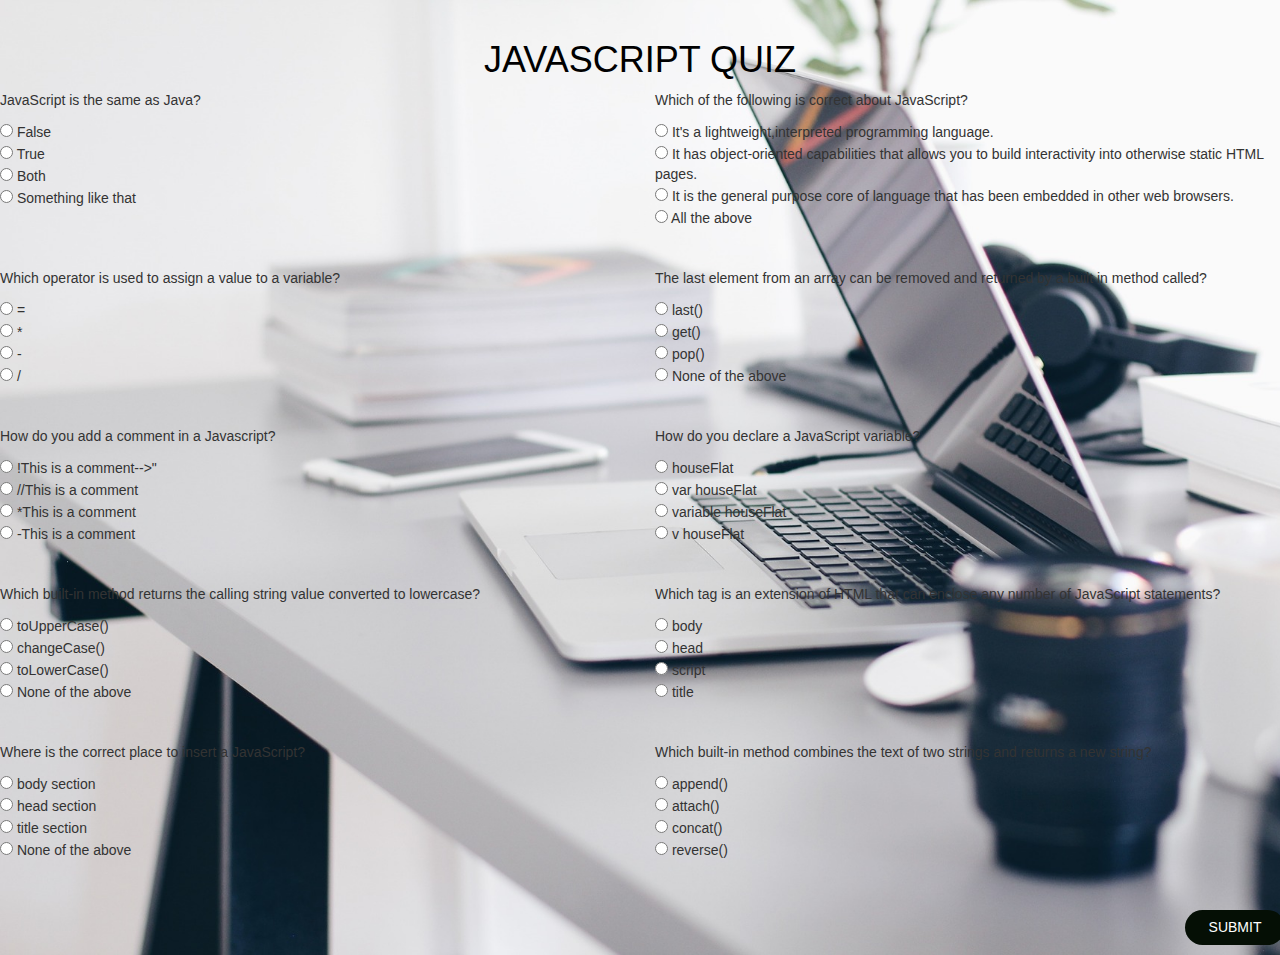
==== javascript.html @ 406b36cc "Add h,p and submit button" ====
<!DOCTYPE html>
<html lang="en" dir="ltr">

<head>
  <meta charset="utf-8">
  <title>JavaScript-Quiz</title>
  <link href="css/bootstrap.css" rel="stylesheet" type="text/css">
  <link href="css/styles.css" rel="stylesheet" type="text/css">
  <script src="https://code.jquery.com/jquery-3.3.1.min.js" integrity="sha256-FgpCb/KJQlLNfOu91ta32o/NMZxltwRo8QtmkMRdAu8=" crossorigin="anonymous"></script>
  <script src="js/scripts.js"></script>
</head>


<body>
  <form id="test" name="test"
  <div="container">
<h1>JAVASCRIPT QUIZ</h1>
    <div class="row">

      <div class="col-md-6">
        <p> JavaScript is the same as Java? </p>
        <input type="radio" id="multiplechoice" name="question1" value="A"> False <br>
        <input type="radio" id="multiplechoice" name="question1" value="B"> True <br>
        <input type="radio" id="multiplechoice" name="question1" value="C"> Both <br>
        <input type="radio" id="multiplechoice" name="question1" value="D"> Something like that <br>
        <br>
        <br>
      </div>

      <div class="col-md-6">
        <p> Which of the following is correct about JavaScript? </p>
        <input type="radio" id="multiplechoice" name="question2" value="A"> It's a lightweight,interpreted programming language. <br>
        <input type="radio" id="multiplechoice" name="question2" value="B"> It has object-oriented capabilities that allows you to build interactivity into otherwise static HTML pages. <br>
        <input type="radio" id="multiplechoice" name="question2" value="C"> It is the general purpose core of language that has been embedded in other web browsers. <br>
        <input type="radio" id="multiplechoice" name="question2" value="D"> All the above <br>
        <br>
        <br>
      </div>

      <div class="col-md-6">
        <p> Which operator is used to assign a value to a variable? </p>
        <input type="radio" id="multiplechoice" name="question3" value="A"> = <br>
        <input type="radio" id="multiplechoice" name="question3" value="B"> * <br>
        <input type="radio" id="multiplechoice" name="question3" value="C"> - <br>
        <input type="radio" id="multiplechoice" name="question3" value="D"> / <br>
        <br>
        <br>
      </div>


      <div class="col-md-6">
        <p> The last element from an array can be removed and returned by a built in method called? </p>
        <input type="radio" id="multiplechoice" name="question4" value="A"> last() <br>
        <input type="radio" id="multiplechoice" name="question4" value="B"> get() <br>
        <input type="radio" id="multiplechoice" name="question4" value="C"> pop() <br>
        <input type="radio" id="multiplechoice" name="question4" value="D"> None of the above <br>
        <br>
        <br>
      </div>

      <div class="col-md-6">
        <p> How do you add a comment in a Javascript? </p>
        <input type="radio" id="multiplechoice" name="question5" value="A"> !This is a comment-->" <br>
        <input type="radio" id="multiplechoice" name="question5" value="B"> //This is a comment <br>
        <input type="radio" id="multiplechoice" name="question5" value="C"> *This is a comment <br>
        <input type="radio" id="multiplechoice" name="question5" value="D"> -This is a comment <br>
        <br>
        <br>
      </div>

      <div class="col-md-6">
        <p> How do you declare a JavaScript variable? </p>
        <input type="radio" id="multiplechoice" name="question6" value="A"> houseFlat <br>
        <input type="radio" id="multiplechoice" name="question6" value="B"> var houseFlat <br>
        <input type="radio" id="multiplechoice" name="question6" value="C"> variable houseFlat <br>
        <input type="radio" id="multiplechoice" name="question6" value="D"> v houseFlat <br>
        <br>
        <br>
      </div>

      <div class="col-md-6">
        <p> Which built-in method returns the calling string value converted to lowercase? </p>
        <input type="radio" id="multiplechoice" name="question7" value="A"> toUpperCase() <br>
        <input type="radio" id="multiplechoice" name="question7" value="B"> changeCase() <br>
        <input type="radio" id="multiplechoice" name="question7" value="C"> toLowerCase() <br>
        <input type="radio" id="multiplechoice" name="question7" value="D"> None of the above <br>
        <br>
        <br>
      </div>

      <div class="col-md-6">
        <p> Which tag is an extension of HTML that can enclose any number of JavaScript statements? </p>
        <input type="radio" id="multiplechoice" name="question8" value="A"> body <br>
        <input type="radio" id="multiplechoice" name="question8" value="B"> head <br>
        <input type="radio" id="multiplechoice" name="question8" value="C"> script <br>
        <input type="radio" id="multiplechoice" name="question8" value="D"> title <br>
        <br>
        <br>
      </div>

      <div class="col-md-6">
        <p> Where is the correct place to insert a JavaScript? </p>
        <input type="radio" id="multiplechoice" name="question9" value="A"> body section <br>
        <input type="radio" id="multiplechoice" name="question9" value="B"> head section <br>
        <input type="radio" id="multiplechoice" name="question9" value="C"> title section <br>
        <input type="radio" id="multiplechoice" name="question9" value="D"> None of the above <br>
        <br>
        <br>
      </div>

      <div class="col-md-6">
        <p> Which built-in method combines the text of two strings and returns a new string? </p>
        <input type="radio" id="multiplechoice" name="question10" value="A"> append() <br>
        <input type="radio" id="multiplechoice" name="question10" value="B"> attach() <br>
        <input type="radio" id="multiplechoice" name="question10" value="C"> concat() <br>
        <input type="radio" id="multiplechoice" name="question10" value="D"> reverse() <br>
        <br>
        <br>
      </div>


      <input id="button" type="button" value="SUBMIT" onclick="check();">



      <div id="after_submit">

        <p id="message"></p>
        <p id="number_correct"></p>
      </div>
      </div>

    </form>
</body>

</html>
---- css/styles.css ----
body {
  font-family: sans-serif;
  background-image: url("../images/laptop.jpg");
 background-repeat: no-repeat;
 background-size: cover;


}

.quizContainer {

  height: 300px;
  width: 600px;
  position: absolute;
  top: 25%;
  bottom: 50%;
  right: 30%;
  left: 30%;
  transform:rotateX(-50%) rotateY(-50%);
  background: rgba(255, 255, 255, 0.5);
  padding: 20px;
  border: 1px solid #000000;
  border-radius: 20px;
  box shadow: 0 0 8px 3px #fff;

}

h1 {
  padding-top: 20px;
  text-align: center;
  font-size: 36px;
  text-transform: uppercase;
  color: #000000;
}

.paragraph {
  font-size: 20px;
  text-align: center;
  color: #000000;

}

#button {
  border: none;
  outline: none;
  background: rgba(5, 15, 5, 15);
  width: 100px;
  height: 35px;
  border-radius: 20px;
  cursor: pointer;
  float: right;
  margin: 10px;
  text-align: center;
  color: #fff;
}

#button:hover {
  background: #000000;
  color:#fff;
}


#after_submit {
  visibility: hidden;
}
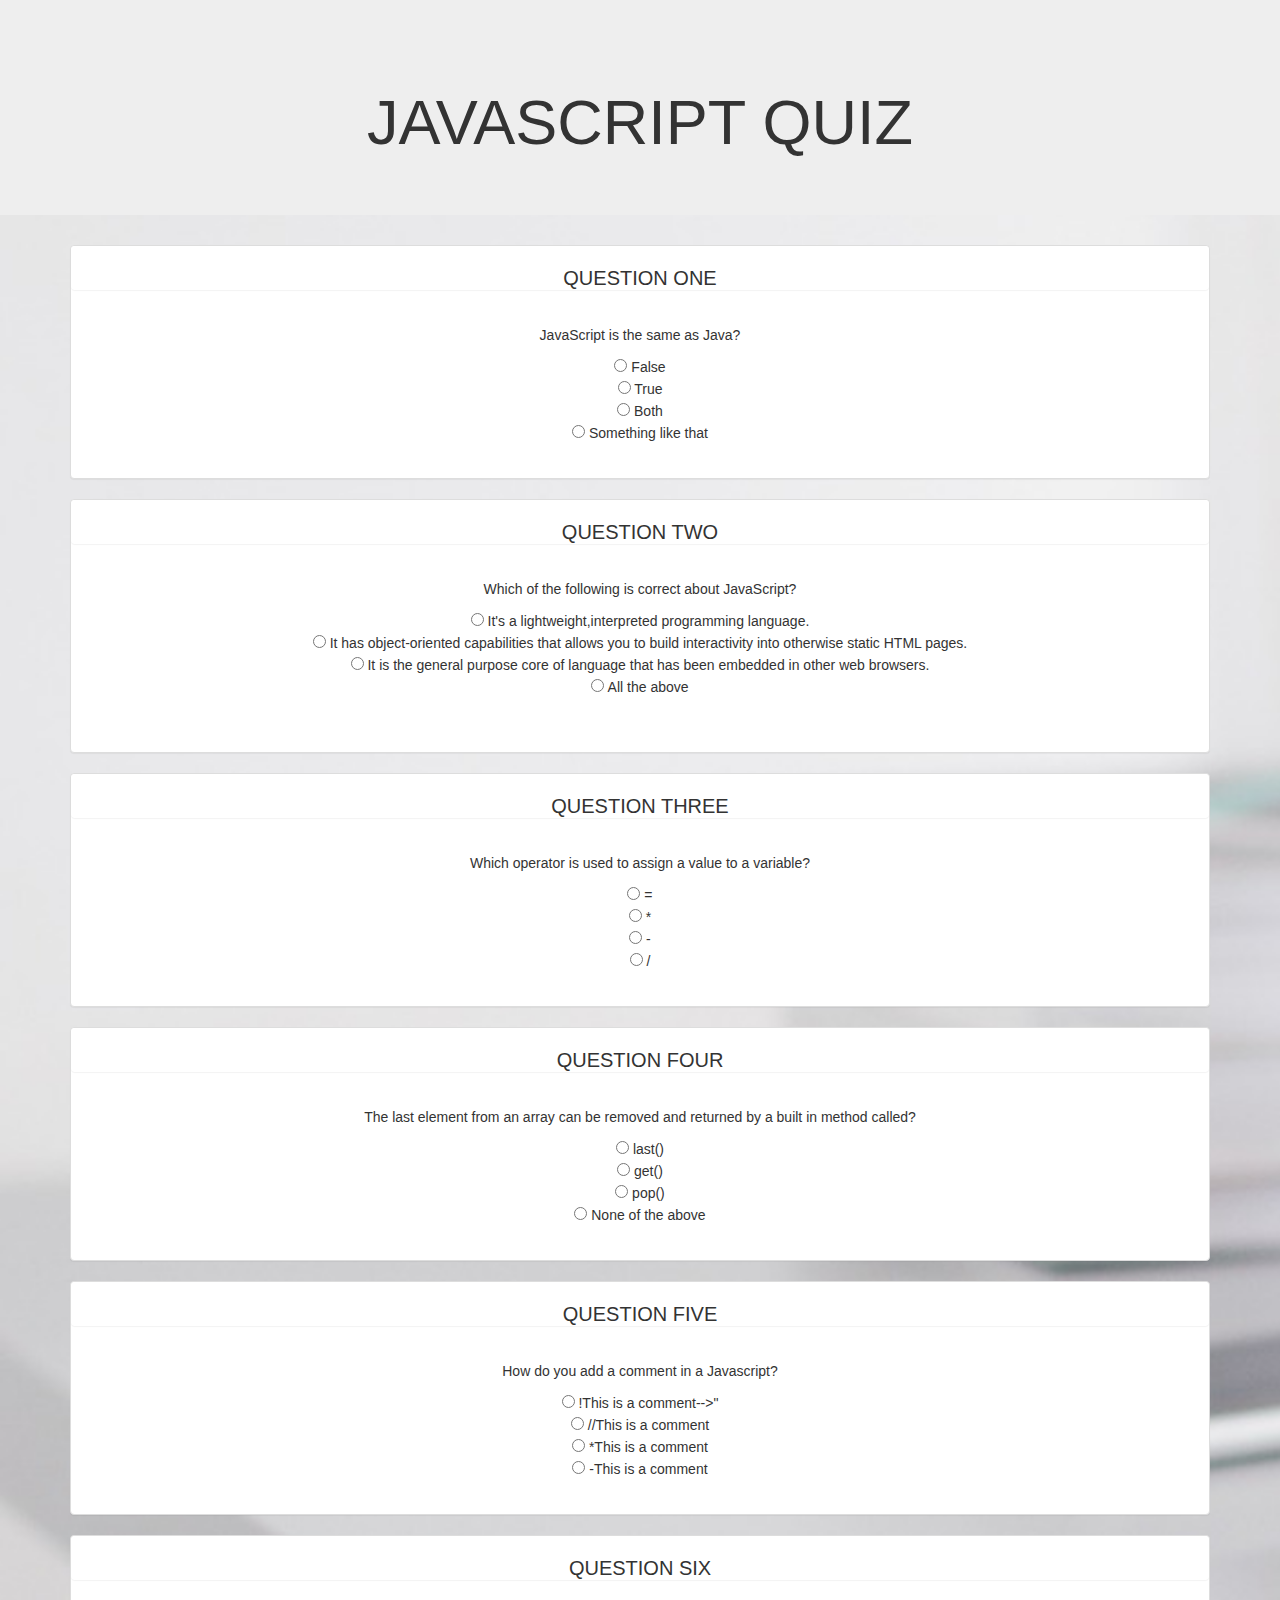
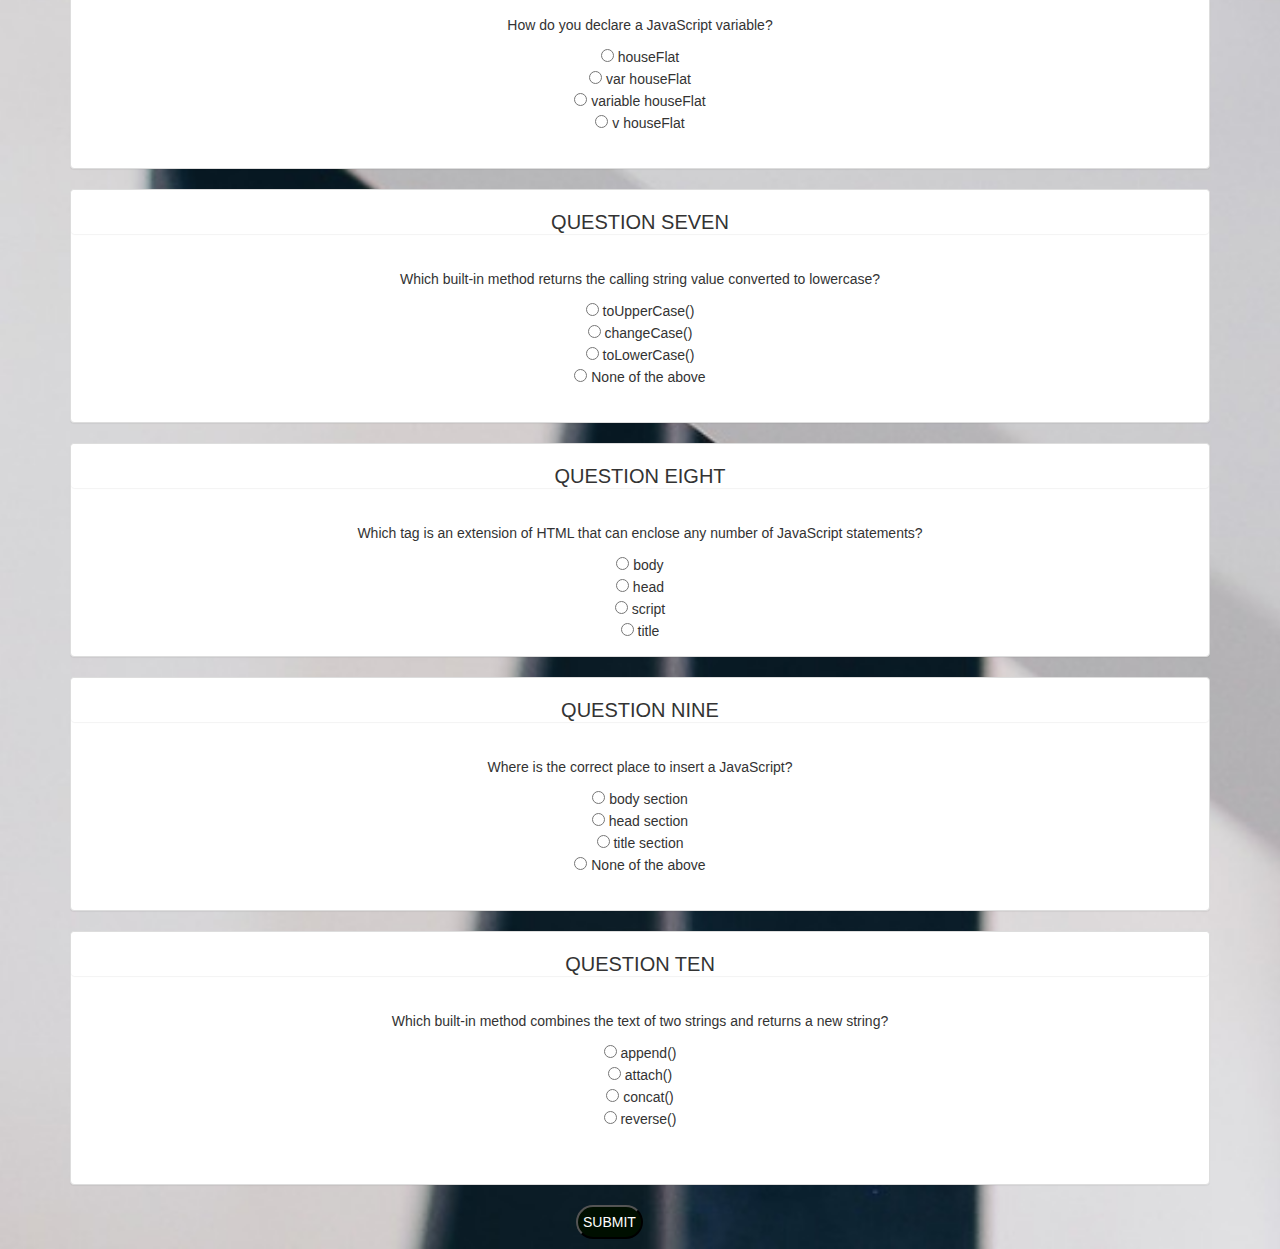
==== commit d5835def: "Add panels and remove columns" ====
--- a/javascript.html
+++ b/javascript.html
@@ -12,125 +12,177 @@
 
 
 <body>
-  <form id="test" name="test"
-  <div="container">
-<h1>JAVASCRIPT QUIZ</h1>
-    <div class="row">
+  <form id="test" name="test">
+    <div class="jumbotron">
+      <h1>JAVASCRIPT QUIZ</h1>
+    </div>
 
-      <div class="col-md-6">
-        <p> JavaScript is the same as Java? </p>
-        <input type="radio" id="multiplechoice" name="question1" value="A"> False <br>
-        <input type="radio" id="multiplechoice" name="question1" value="B"> True <br>
-        <input type="radio" id="multiplechoice" name="question1" value="C"> Both <br>
-        <input type="radio" id="multiplechoice" name="question1" value="D"> Something like that <br>
-        <br>
-        <br>
+    <div class="container">
+      <div class="panel panel-default">
+        <div class="panel heading">
+          <h1 class="panel-title"> QUESTION ONE</h1>
+        </div>
+        <div class="panel-body">
+          <p> JavaScript is the same as Java? </p>
+          <input type="radio" id="multiplechoice" name="question1" value="A"> False <br>
+          <input type="radio" id="multiplechoice" name="question1" value="B"> True <br>
+          <input type="radio" id="multiplechoice" name="question1" value="C"> Both <br>
+          <input type="radio" id="multiplechoice" name="question1" value="D"> Something like that <br>
+          <br>
+        </div>
       </div>
 
-      <div class="col-md-6">
-        <p> Which of the following is correct about JavaScript? </p>
-        <input type="radio" id="multiplechoice" name="question2" value="A"> It's a lightweight,interpreted programming language. <br>
-        <input type="radio" id="multiplechoice" name="question2" value="B"> It has object-oriented capabilities that allows you to build interactivity into otherwise static HTML pages. <br>
-        <input type="radio" id="multiplechoice" name="question2" value="C"> It is the general purpose core of language that has been embedded in other web browsers. <br>
-        <input type="radio" id="multiplechoice" name="question2" value="D"> All the above <br>
-        <br>
-        <br>
+      <div class="panel panel-default">
+        <div class="panel heading">
+          <h1 class="panel-title"> QUESTION TWO</h1>
+        </div>
+        <div class="panel-body">
+          <p> Which of the following is correct about JavaScript? </p>
+          <input type="radio" id="multiplechoice" name="question2" value="A"> It's a lightweight,interpreted programming language. <br>
+          <input type="radio" id="multiplechoice" name="question2" value="B"> It has object-oriented capabilities that allows you to build interactivity into otherwise static HTML pages. <br>
+          <input type="radio" id="multiplechoice" name="question2" value="C"> It is the general purpose core of language that has been embedded in other web browsers. <br>
+          <input type="radio" id="multiplechoice" name="question2" value="D"> All the above <br>
+          <br>
+          <br>
+        </div>
       </div>
 
-      <div class="col-md-6">
-        <p> Which operator is used to assign a value to a variable? </p>
-        <input type="radio" id="multiplechoice" name="question3" value="A"> = <br>
-        <input type="radio" id="multiplechoice" name="question3" value="B"> * <br>
-        <input type="radio" id="multiplechoice" name="question3" value="C"> - <br>
-        <input type="radio" id="multiplechoice" name="question3" value="D"> / <br>
-        <br>
-        <br>
+      <div class="panel panel-default">
+        <div class="panel heading">
+          <h1 class="panel-title"> QUESTION THREE</h1>
+        </div>
+        <div class="panel-body">
+          <p> Which operator is used to assign a value to a variable? </p>
+          <input type="radio" id="multiplechoice" name="question3" value="A"> = <br>
+          <input type="radio" id="multiplechoice" name="question3" value="B"> * <br>
+          <input type="radio" id="multiplechoice" name="question3" value="C"> - <br>
+          <input type="radio" id="multiplechoice" name="question3" value="D"> / <br>
+          <br>
+        </div>
       </div>
 
 
-      <div class="col-md-6">
-        <p> The last element from an array can be removed and returned by a built in method called? </p>
-        <input type="radio" id="multiplechoice" name="question4" value="A"> last() <br>
-        <input type="radio" id="multiplechoice" name="question4" value="B"> get() <br>
-        <input type="radio" id="multiplechoice" name="question4" value="C"> pop() <br>
-        <input type="radio" id="multiplechoice" name="question4" value="D"> None of the above <br>
-        <br>
-        <br>
-      </div>
-
-      <div class="col-md-6">
-        <p> How do you add a comment in a Javascript? </p>
-        <input type="radio" id="multiplechoice" name="question5" value="A"> !This is a comment-->" <br>
-        <input type="radio" id="multiplechoice" name="question5" value="B"> //This is a comment <br>
-        <input type="radio" id="multiplechoice" name="question5" value="C"> *This is a comment <br>
-        <input type="radio" id="multiplechoice" name="question5" value="D"> -This is a comment <br>
-        <br>
-        <br>
-      </div>
-
-      <div class="col-md-6">
-        <p> How do you declare a JavaScript variable? </p>
-        <input type="radio" id="multiplechoice" name="question6" value="A"> houseFlat <br>
-        <input type="radio" id="multiplechoice" name="question6" value="B"> var houseFlat <br>
-        <input type="radio" id="multiplechoice" name="question6" value="C"> variable houseFlat <br>
-        <input type="radio" id="multiplechoice" name="question6" value="D"> v houseFlat <br>
-        <br>
-        <br>
-      </div>
-
-      <div class="col-md-6">
-        <p> Which built-in method returns the calling string value converted to lowercase? </p>
-        <input type="radio" id="multiplechoice" name="question7" value="A"> toUpperCase() <br>
-        <input type="radio" id="multiplechoice" name="question7" value="B"> changeCase() <br>
-        <input type="radio" id="multiplechoice" name="question7" value="C"> toLowerCase() <br>
-        <input type="radio" id="multiplechoice" name="question7" value="D"> None of the above <br>
-        <br>
-        <br>
-      </div>
-
-      <div class="col-md-6">
-        <p> Which tag is an extension of HTML that can enclose any number of JavaScript statements? </p>
-        <input type="radio" id="multiplechoice" name="question8" value="A"> body <br>
-        <input type="radio" id="multiplechoice" name="question8" value="B"> head <br>
-        <input type="radio" id="multiplechoice" name="question8" value="C"> script <br>
-        <input type="radio" id="multiplechoice" name="question8" value="D"> title <br>
-        <br>
-        <br>
-      </div>
-
-      <div class="col-md-6">
-        <p> Where is the correct place to insert a JavaScript? </p>
-        <input type="radio" id="multiplechoice" name="question9" value="A"> body section <br>
-        <input type="radio" id="multiplechoice" name="question9" value="B"> head section <br>
-        <input type="radio" id="multiplechoice" name="question9" value="C"> title section <br>
-        <input type="radio" id="multiplechoice" name="question9" value="D"> None of the above <br>
-        <br>
-        <br>
-      </div>
-
-      <div class="col-md-6">
-        <p> Which built-in method combines the text of two strings and returns a new string? </p>
-        <input type="radio" id="multiplechoice" name="question10" value="A"> append() <br>
-        <input type="radio" id="multiplechoice" name="question10" value="B"> attach() <br>
-        <input type="radio" id="multiplechoice" name="question10" value="C"> concat() <br>
-        <input type="radio" id="multiplechoice" name="question10" value="D"> reverse() <br>
-        <br>
-        <br>
+      <div class="panel panel-default">
+        <div class="panel heading">
+          <h1 class="panel-title"> QUESTION FOUR </h1>
+        </div>
+        <div class="panel-body">
+          <p> The last element from an array can be removed and returned by a built in method called? </p>
+          <input type="radio" id="multiplechoice" name="question4" value="A"> last() <br>
+          <input type="radio" id="multiplechoice" name="question4" value="B"> get() <br>
+          <input type="radio" id="multiplechoice" name="question4" value="C"> pop() <br>
+          <input type="radio" id="multiplechoice" name="question4" value="D"> None of the above <br>
+          <br>
+        </div>
       </div>
 
 
-      <input id="button" type="button" value="SUBMIT" onclick="check();">
+      <div class="panel panel-default">
+        <div class="panel heading">
+          <h1 class="panel-title"> QUESTION FIVE </h1>
+        </div>
+        <div class="panel-body">
+          <p> How do you add a comment in a Javascript? </p>
+          <input type="radio" id="multiplechoice" name="question5" value="A"> !This is a comment-->" <br>
+          <input type="radio" id="multiplechoice" name="question5" value="B"> //This is a comment <br>
+          <input type="radio" id="multiplechoice" name="question5" value="C"> *This is a comment <br>
+          <input type="radio" id="multiplechoice" name="question5" value="D"> -This is a comment <br>
+
+          <br>
+        </div>
+      </div>
+
+      <div class="panel panel-default">
+        <div class="panel heading">
+          <h1 class="panel-title"> QUESTION SIX </h1>
+        </div>
+        <div class="panel-body">
+          <p> How do you declare a JavaScript variable? </p>
+          <input type="radio" id="multiplechoice" name="question6" value="A"> houseFlat <br>
+          <input type="radio" id="multiplechoice" name="question6" value="B"> var houseFlat <br>
+          <input type="radio" id="multiplechoice" name="question6" value="C"> variable houseFlat <br>
+          <input type="radio" id="multiplechoice" name="question6" value="D"> v houseFlat <br>
+
+          <br>
+        </div>
+      </div>
+
+
+      <div class="panel panel-default">
+        <div class="panel heading">
+          <h1 class="panel-title"> QUESTION SEVEN </h1>
+        </div>
+        <div class="panel-body">
+          <p> Which built-in method returns the calling string value converted to lowercase? </p>
+          <input type="radio" id="multiplechoice" name="question7" value="A"> toUpperCase() <br>
+          <input type="radio" id="multiplechoice" name="question7" value="B"> changeCase() <br>
+          <input type="radio" id="multiplechoice" name="question7" value="C"> toLowerCase() <br>
+          <input type="radio" id="multiplechoice" name="question7" value="D"> None of the above <br>
+
+          <br>
+        </div>
+      </div>
+
+      <div class="panel panel-default">
+        <div class="panel heading">
+          <h1 class="panel-title"> QUESTION EIGHT </h1>
+        </div>
+        <div class="panel-body">
+          <p> Which tag is an extension of HTML that can enclose any number of JavaScript statements? </p>
+          <input type="radio" id="multiplechoice" name="question8" value="A"> body <br>
+          <input type="radio" id="multiplechoice" name="question8" value="B"> head <br>
+          <input type="radio" id="multiplechoice" name="question8" value="C"> script <br>
+          <input type="radio" id="multiplechoice" name="question8" value="D"> title <br>
+
+        </div>
+      </div>
+
+
+      <div class="panel panel-default">
+        <div class="panel heading">
+          <h1 class="panel-title"> QUESTION NINE </h1>
+        </div>
+        <div class="panel-body">
+
+          <p> Where is the correct place to insert a JavaScript? </p>
+          <input type="radio" id="multiplechoice" name="question9" value="A"> body section <br>
+          <input type="radio" id="multiplechoice" name="question9" value="B"> head section <br>
+          <input type="radio" id="multiplechoice" name="question9" value="C"> title section <br>
+          <input type="radio" id="multiplechoice" name="question9" value="D"> None of the above <br>
+
+          <br>
+        </div>
+      </div>
+
+      <div class="panel panel-default">
+        <div class="panel heading">
+          <h1 class="panel-title"> QUESTION TEN </h1>
+        </div>
+        <div class="panel-body">
+          <p> Which built-in method combines the text of two strings and returns a new string? </p>
+          <input type="radio" id="multiplechoice" name="question10" value="A"> append() <br>
+          <input type="radio" id="multiplechoice" name="question10" value="B"> attach() <br>
+          <input type="radio" id="multiplechoice" name="question10" value="C"> concat() <br>
+          <input type="radio" id="multiplechoice" name="question10" value="D"> reverse() <br>
+          <br>
+          <br>
+        </div>
+      </div>
+    </div>
+
+
+    <input id="wrapper" type="button" value="SUBMIT" onclick="check();">
 
 
 
-      <div id="after_submit">
+    <div id="after_submit">
 
-        <p id="message"></p>
-        <p id="number_correct"></p>
-      </div>
-      </div>
+      <p id="message"></p>
+      <p id="number_correct"></p>
+    </div>
+    </div>
 
-    </form>
+  </form>
 </body>
 
 </html>
--- a/css/styles.css
+++ b/css/styles.css
@@ -1,14 +1,11 @@
 body {
   font-family: sans-serif;
   background-image: url("../images/laptop.jpg");
- background-repeat: no-repeat;
- background-size: cover;
-
-
+  background-repeat: no-repeat;
+  background-size: cover;
 }
 
 .quizContainer {
-
   height: 300px;
   width: 600px;
   position: absolute;
@@ -16,13 +13,12 @@
   bottom: 50%;
   right: 30%;
   left: 30%;
-  transform:rotateX(-50%) rotateY(-50%);
+  transform: rotateX(-50%) rotateY(-50%);
   background: rgba(255, 255, 255, 0.5);
   padding: 20px;
   border: 1px solid #000000;
   border-radius: 20px;
   box shadow: 0 0 8px 3px #fff;
-
 }
 
 h1 {
@@ -36,28 +32,36 @@
 .paragraph {
   font-size: 20px;
   text-align: center;
-  color: #000000;
-
 }
 
-#button {
-  border: none;
-  outline: none;
-  background: rgba(5, 15, 5, 15);
-  width: 100px;
-  height: 35px;
-  border-radius: 20px;
+#wrapper {
+  background-color: rgba(0, 15, 0, 15);
+text-decoration: none;
+  border-radius: 30px;
   cursor: pointer;
-  float: right;
-  margin: 10px;
+ margin-left: 45%;
+padding: 5px;
   text-align: center;
   color: #fff;
 }
 
-#button:hover {
+#wrapper:hover {
   background: #000000;
-  color:#fff;
+  color: #fff;
 }
+
+.jumbotron {
+  text-align: center;
+}
+
+.panel-title{
+  text-align: center;
+}
+
+.panel-body {
+  text-align: center;
+}
+
 
 
 #after_submit {
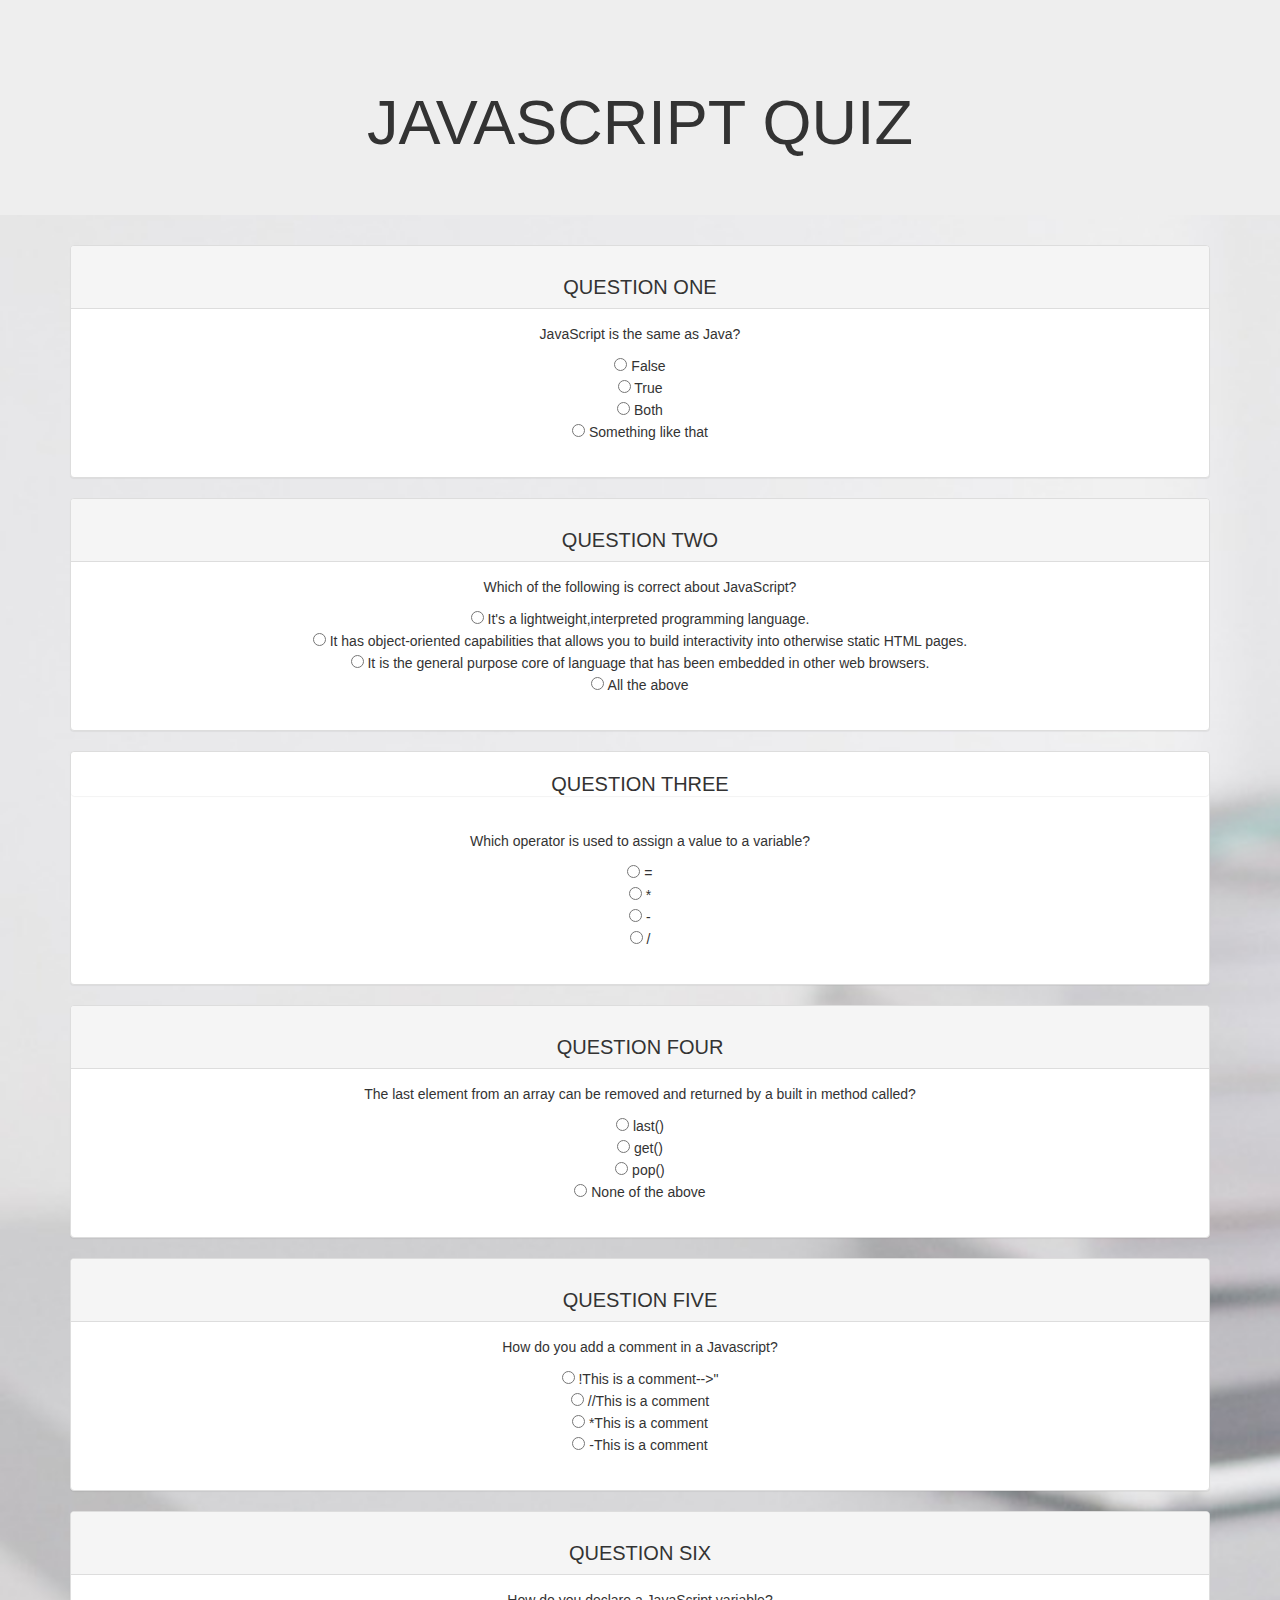
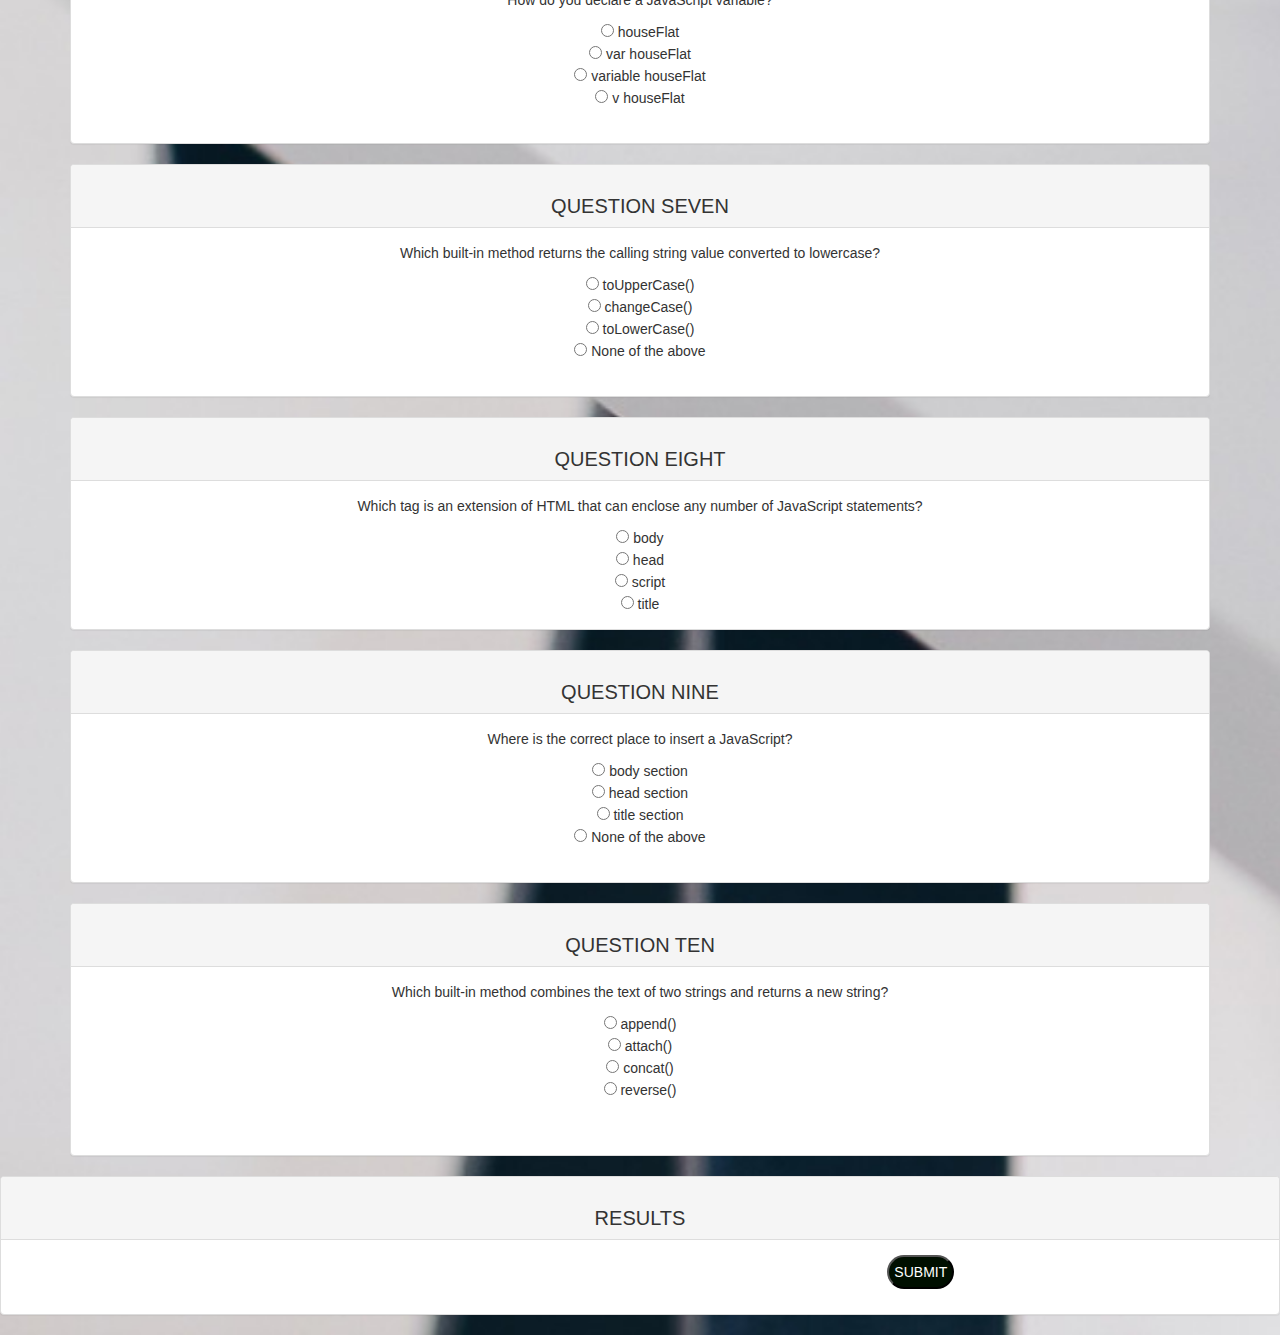
==== commit 27323e26: "Add class" ====
--- a/javascript.html
+++ b/javascript.html
@@ -12,6 +12,7 @@
 
 
 <body>
+
   <form id="test" name="test">
     <div class="jumbotron">
       <h1>JAVASCRIPT QUIZ</h1>
@@ -19,10 +20,10 @@
 
     <div class="container">
       <div class="panel panel-default">
-        <div class="panel heading">
+        <div class="panel-heading">
           <h1 class="panel-title"> QUESTION ONE</h1>
         </div>
-        <div class="panel-body">
+        <div class="panel-body darkred">
           <p> JavaScript is the same as Java? </p>
           <input type="radio" id="multiplechoice" name="question1" value="A"> False <br>
           <input type="radio" id="multiplechoice" name="question1" value="B"> True <br>
@@ -33,16 +34,15 @@
       </div>
 
       <div class="panel panel-default">
-        <div class="panel heading">
+        <div class="panel-heading">
           <h1 class="panel-title"> QUESTION TWO</h1>
         </div>
-        <div class="panel-body">
+        <div class="panel-body lightred">
           <p> Which of the following is correct about JavaScript? </p>
           <input type="radio" id="multiplechoice" name="question2" value="A"> It's a lightweight,interpreted programming language. <br>
           <input type="radio" id="multiplechoice" name="question2" value="B"> It has object-oriented capabilities that allows you to build interactivity into otherwise static HTML pages. <br>
           <input type="radio" id="multiplechoice" name="question2" value="C"> It is the general purpose core of language that has been embedded in other web browsers. <br>
           <input type="radio" id="multiplechoice" name="question2" value="D"> All the above <br>
-          <br>
           <br>
         </div>
       </div>
@@ -51,7 +51,7 @@
         <div class="panel heading">
           <h1 class="panel-title"> QUESTION THREE</h1>
         </div>
-        <div class="panel-body">
+        <div class="panel-body darkred">
           <p> Which operator is used to assign a value to a variable? </p>
           <input type="radio" id="multiplechoice" name="question3" value="A"> = <br>
           <input type="radio" id="multiplechoice" name="question3" value="B"> * <br>
@@ -63,10 +63,10 @@
 
 
       <div class="panel panel-default">
-        <div class="panel heading">
+        <div class="panel-heading">
           <h1 class="panel-title"> QUESTION FOUR </h1>
         </div>
-        <div class="panel-body">
+        <div class="panel-body lightred">
           <p> The last element from an array can be removed and returned by a built in method called? </p>
           <input type="radio" id="multiplechoice" name="question4" value="A"> last() <br>
           <input type="radio" id="multiplechoice" name="question4" value="B"> get() <br>
@@ -78,10 +78,10 @@
 
 
       <div class="panel panel-default">
-        <div class="panel heading">
+        <div class="panel-heading">
           <h1 class="panel-title"> QUESTION FIVE </h1>
         </div>
-        <div class="panel-body">
+        <div class="panel-body darkred">
           <p> How do you add a comment in a Javascript? </p>
           <input type="radio" id="multiplechoice" name="question5" value="A"> !This is a comment-->" <br>
           <input type="radio" id="multiplechoice" name="question5" value="B"> //This is a comment <br>
@@ -93,10 +93,10 @@
       </div>
 
       <div class="panel panel-default">
-        <div class="panel heading">
+        <div class="panel-heading">
           <h1 class="panel-title"> QUESTION SIX </h1>
         </div>
-        <div class="panel-body">
+        <div class="panel-body lightred">
           <p> How do you declare a JavaScript variable? </p>
           <input type="radio" id="multiplechoice" name="question6" value="A"> houseFlat <br>
           <input type="radio" id="multiplechoice" name="question6" value="B"> var houseFlat <br>
@@ -109,10 +109,10 @@
 
 
       <div class="panel panel-default">
-        <div class="panel heading">
+        <div class="panel-heading">
           <h1 class="panel-title"> QUESTION SEVEN </h1>
         </div>
-        <div class="panel-body">
+        <div class="panel-body darkred">
           <p> Which built-in method returns the calling string value converted to lowercase? </p>
           <input type="radio" id="multiplechoice" name="question7" value="A"> toUpperCase() <br>
           <input type="radio" id="multiplechoice" name="question7" value="B"> changeCase() <br>
@@ -124,10 +124,10 @@
       </div>
 
       <div class="panel panel-default">
-        <div class="panel heading">
+        <div class="panel-heading">
           <h1 class="panel-title"> QUESTION EIGHT </h1>
         </div>
-        <div class="panel-body">
+        <div class="panel-body lightred">
           <p> Which tag is an extension of HTML that can enclose any number of JavaScript statements? </p>
           <input type="radio" id="multiplechoice" name="question8" value="A"> body <br>
           <input type="radio" id="multiplechoice" name="question8" value="B"> head <br>
@@ -139,10 +139,10 @@
 
 
       <div class="panel panel-default">
-        <div class="panel heading">
+        <div class="panel-heading">
           <h1 class="panel-title"> QUESTION NINE </h1>
         </div>
-        <div class="panel-body">
+        <div class="panel-body darkred">
 
           <p> Where is the correct place to insert a JavaScript? </p>
           <input type="radio" id="multiplechoice" name="question9" value="A"> body section <br>
@@ -155,10 +155,10 @@
       </div>
 
       <div class="panel panel-default">
-        <div class="panel heading">
+        <div class="panel-heading">
           <h1 class="panel-title"> QUESTION TEN </h1>
         </div>
-        <div class="panel-body">
+        <div class="panel-body lightred">
           <p> Which built-in method combines the text of two strings and returns a new string? </p>
           <input type="radio" id="multiplechoice" name="question10" value="A"> append() <br>
           <input type="radio" id="multiplechoice" name="question10" value="B"> attach() <br>
@@ -171,14 +171,21 @@
     </div>
 
 
-    <input id="wrapper" type="button" value="SUBMIT" onclick="check();">
+
+    <div class="panel panel-default">
+      <div class="panel-heading">
+        <h1 class="panel-title"> RESULTS </h1>
+      </div>
+      <div class="panel-body lightred">
+        <input id="wrapper" type="button" value="SUBMIT" onclick="check();">
+      </div>
 
 
+      <div id="after_submit">
 
-    <div id="after_submit">
-
-      <p id="message"></p>
-      <p id="number_correct"></p>
+        <p id="message"></p>
+        <p id="number_correct"></p>
+      </div>
     </div>
     </div>
 
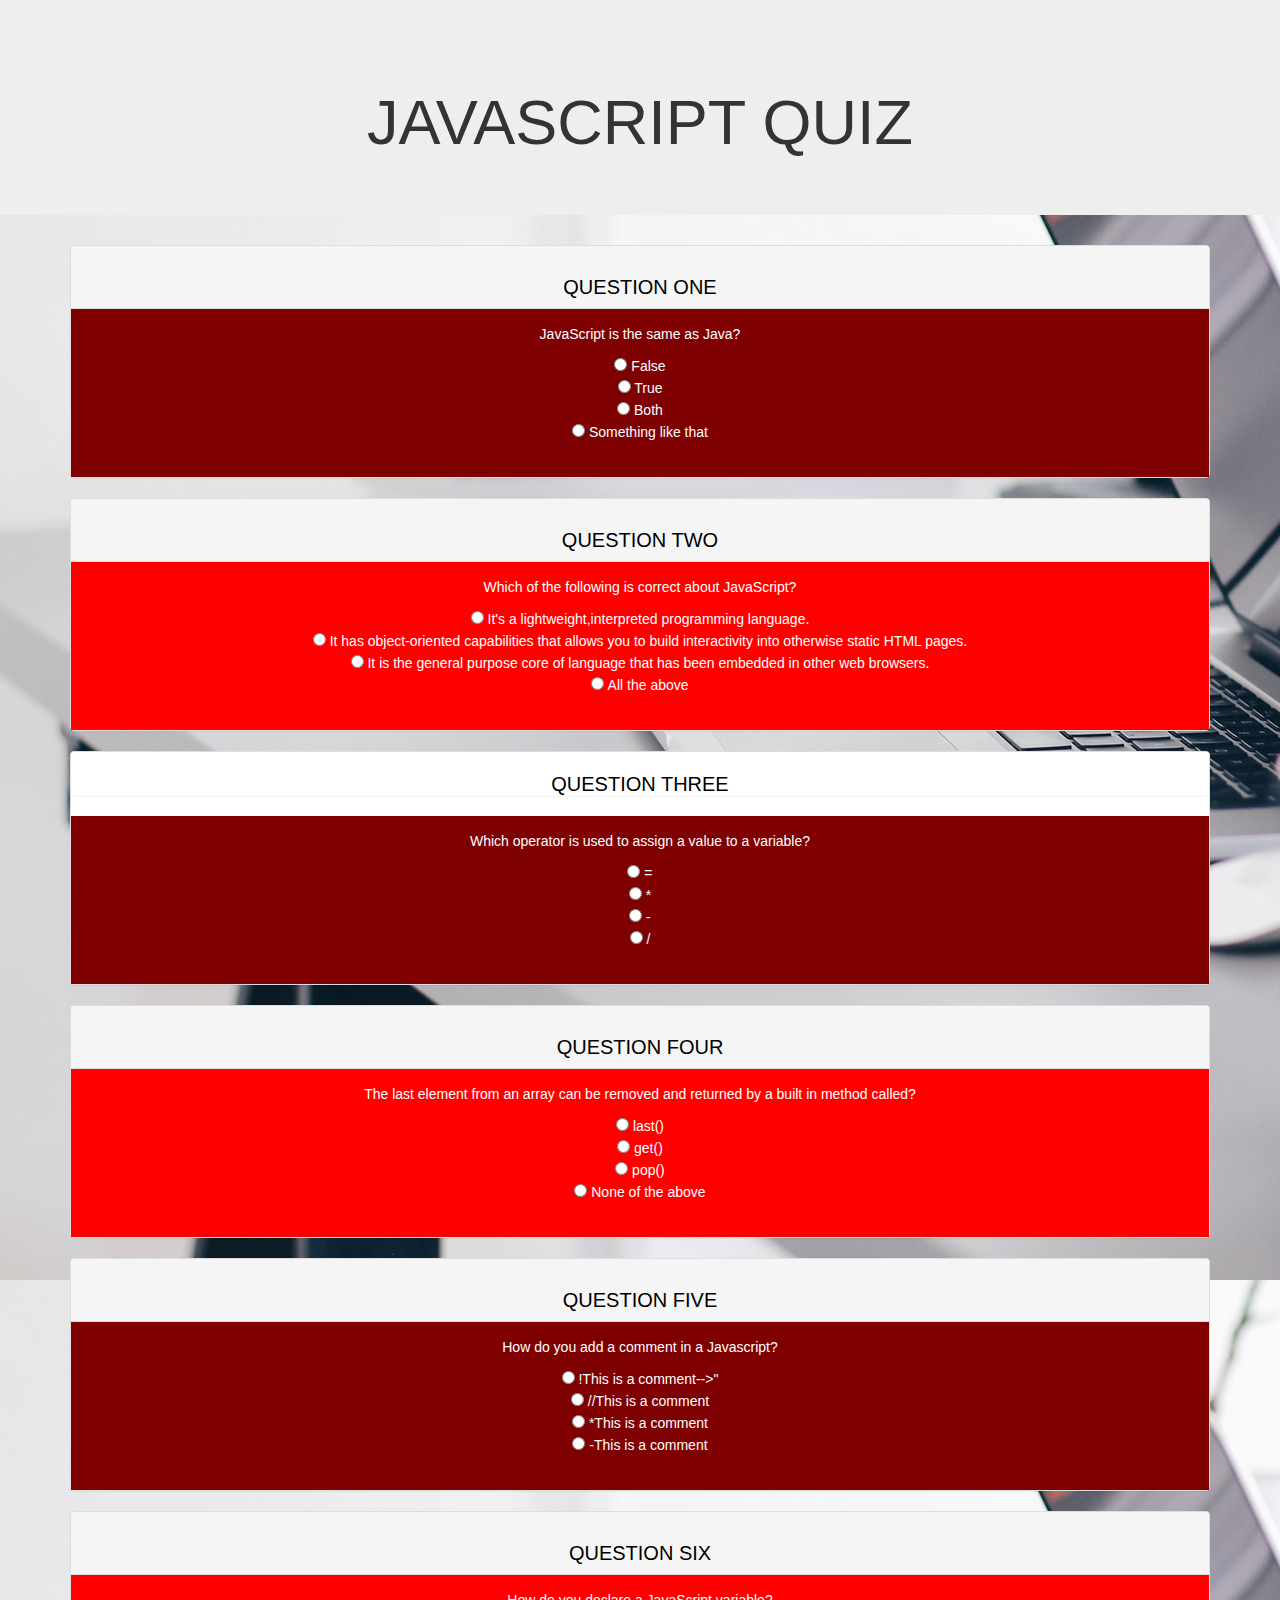
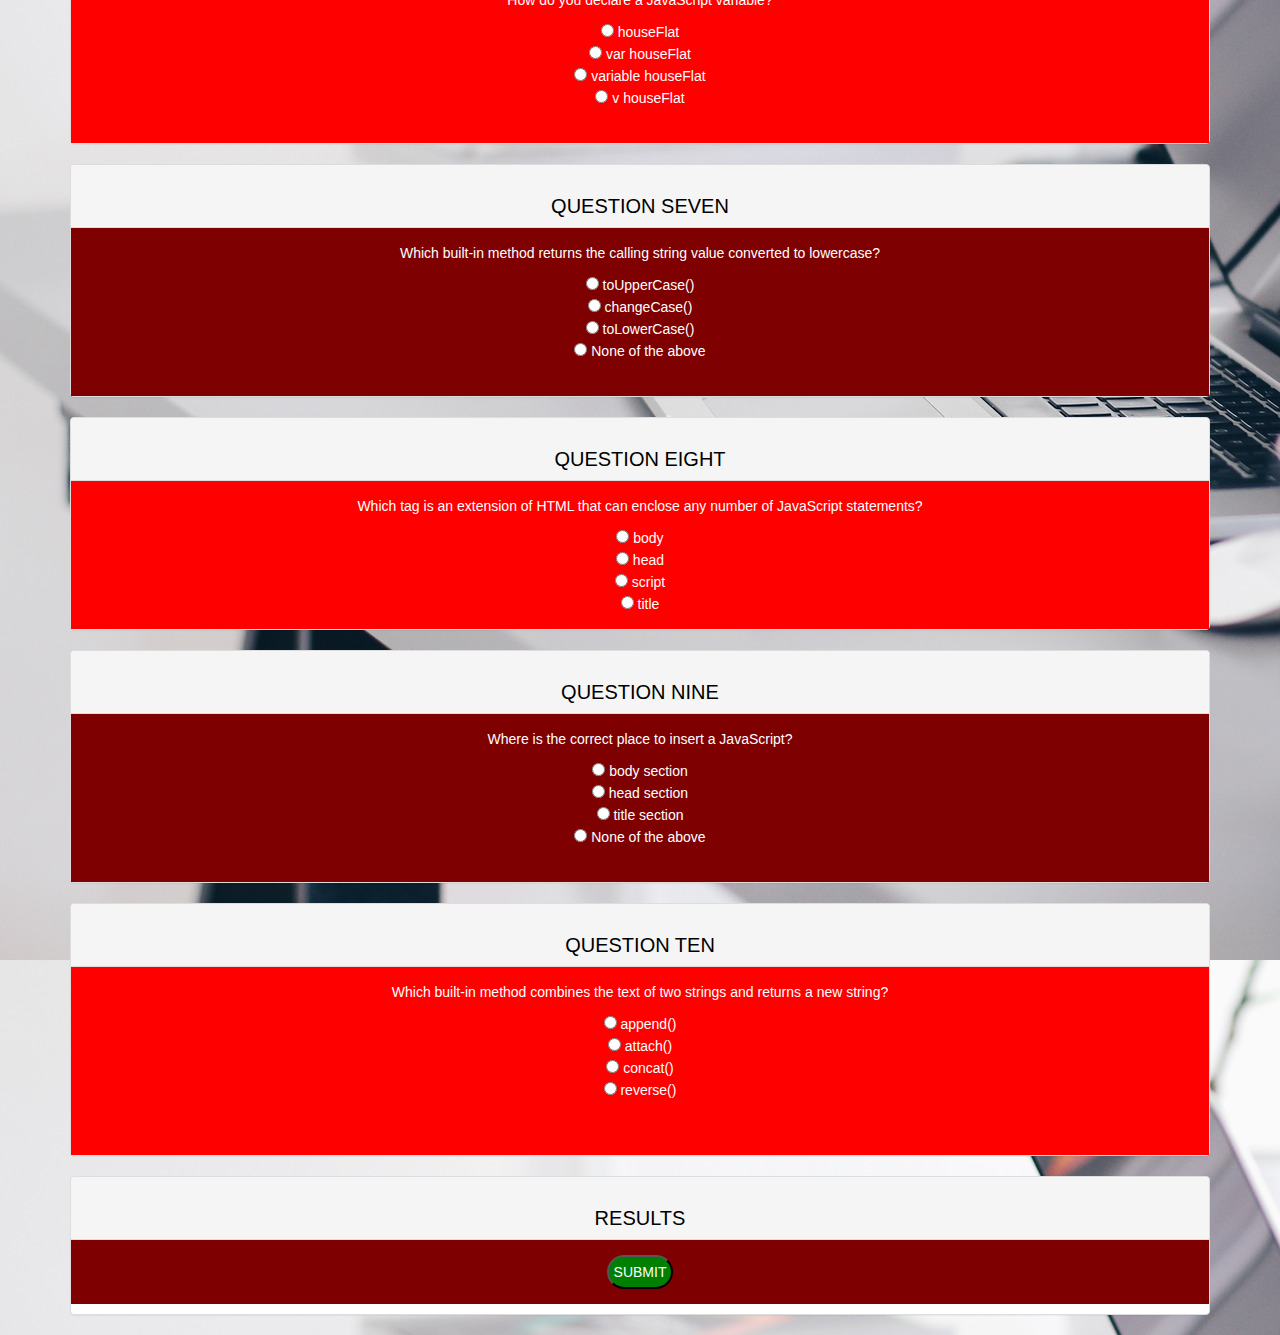
==== commit 65b4d2ab: "Add button" ====
--- a/javascript.html
+++ b/javascript.html
@@ -168,26 +168,30 @@
           <br>
         </div>
       </div>
+
+
+      <div class="panel panel-default">
+        <div class="panel-heading">
+          <h1 class="panel-title"> RESULTS </h1>
+        </div>
+        <div class="panel-body darkred">
+          <input id="wrapper-submitted" type="button" value="SUBMIT" onclick="check();">
+        </div>
+
+
+        <div id="after_submit">
+
+          <p id="message"></p>
+          <p id="number_correct"></p>
+        </div>
+      </div>
+    </div>
+
+
     </div>
 
 
 
-    <div class="panel panel-default">
-      <div class="panel-heading">
-        <h1 class="panel-title"> RESULTS </h1>
-      </div>
-      <div class="panel-body lightred">
-        <input id="wrapper" type="button" value="SUBMIT" onclick="check();">
-      </div>
-
-
-      <div id="after_submit">
-
-        <p id="message"></p>
-        <p id="number_correct"></p>
-      </div>
-    </div>
-    </div>
 
   </form>
 </body>
--- a/css/styles.css
+++ b/css/styles.css
@@ -1,8 +1,6 @@
 body {
   font-family: sans-serif;
   background-image: url("../images/laptop.jpg");
-  background-repeat: no-repeat;
-  background-size: cover;
 }
 
 .quizContainer {
@@ -19,6 +17,7 @@
   border: 1px solid #000000;
   border-radius: 20px;
   box shadow: 0 0 8px 3px #fff;
+  text-align: center;
 }
 
 h1 {
@@ -30,17 +29,22 @@
 }
 
 .paragraph {
+  display: none;
   font-size: 20px;
   text-align: center;
 }
 
+#hide{
+  text-align: center;
+  border-radius: 20px;
+}
 #wrapper {
-  background-color: rgba(0, 15, 0, 15);
-text-decoration: none;
+  background-color: rgba(0, 15, 0);
+  text-decoration: none;
   border-radius: 30px;
   cursor: pointer;
- margin-left: 45%;
-padding: 5px;
+  margin-left: 45%;
+  padding: 5px;
   text-align: center;
   color: #fff;
 }
@@ -49,21 +53,65 @@
   background: #000000;
   color: #fff;
 }
+#wrapper-submitted{
+  background-color: green;
+  text-decoration: none;
+  border-radius: 30px;
+  cursor: pointer;
+  margin-left: 30%%;
+  padding: 5px;
+  text-align: center;
+  color: #fff;
+}
+#wrapper-submitted:hover{
+  background: #000000;
+  color: #fff;
+}
 
 .jumbotron {
   text-align: center;
 }
 
-.panel-title{
+.panel-title {
   text-align: center;
+  color: black;
+}
+
+.panel-heading {
+  background-color: black;
+  color: black;
 }
 
 .panel-body {
   text-align: center;
+  background-color: rgba(255, 255, 255, 0.5);
 }
 
+.darkred {
+  background-color: #7F0000;
+  color: white;
+}
 
+.lightred {
+  background-color: #FF0000;
+  color: white;
+}
 
 #after_submit {
   visibility: hidden;
 }
+
+#message {
+  font-size: 20px;
+  text-align: center;
+}
+
+#number_correct {
+  font-size: 20px;
+  text-align: center;
+}
+
+.darkness {
+  background-color: #000000;
+  color: white;
+}
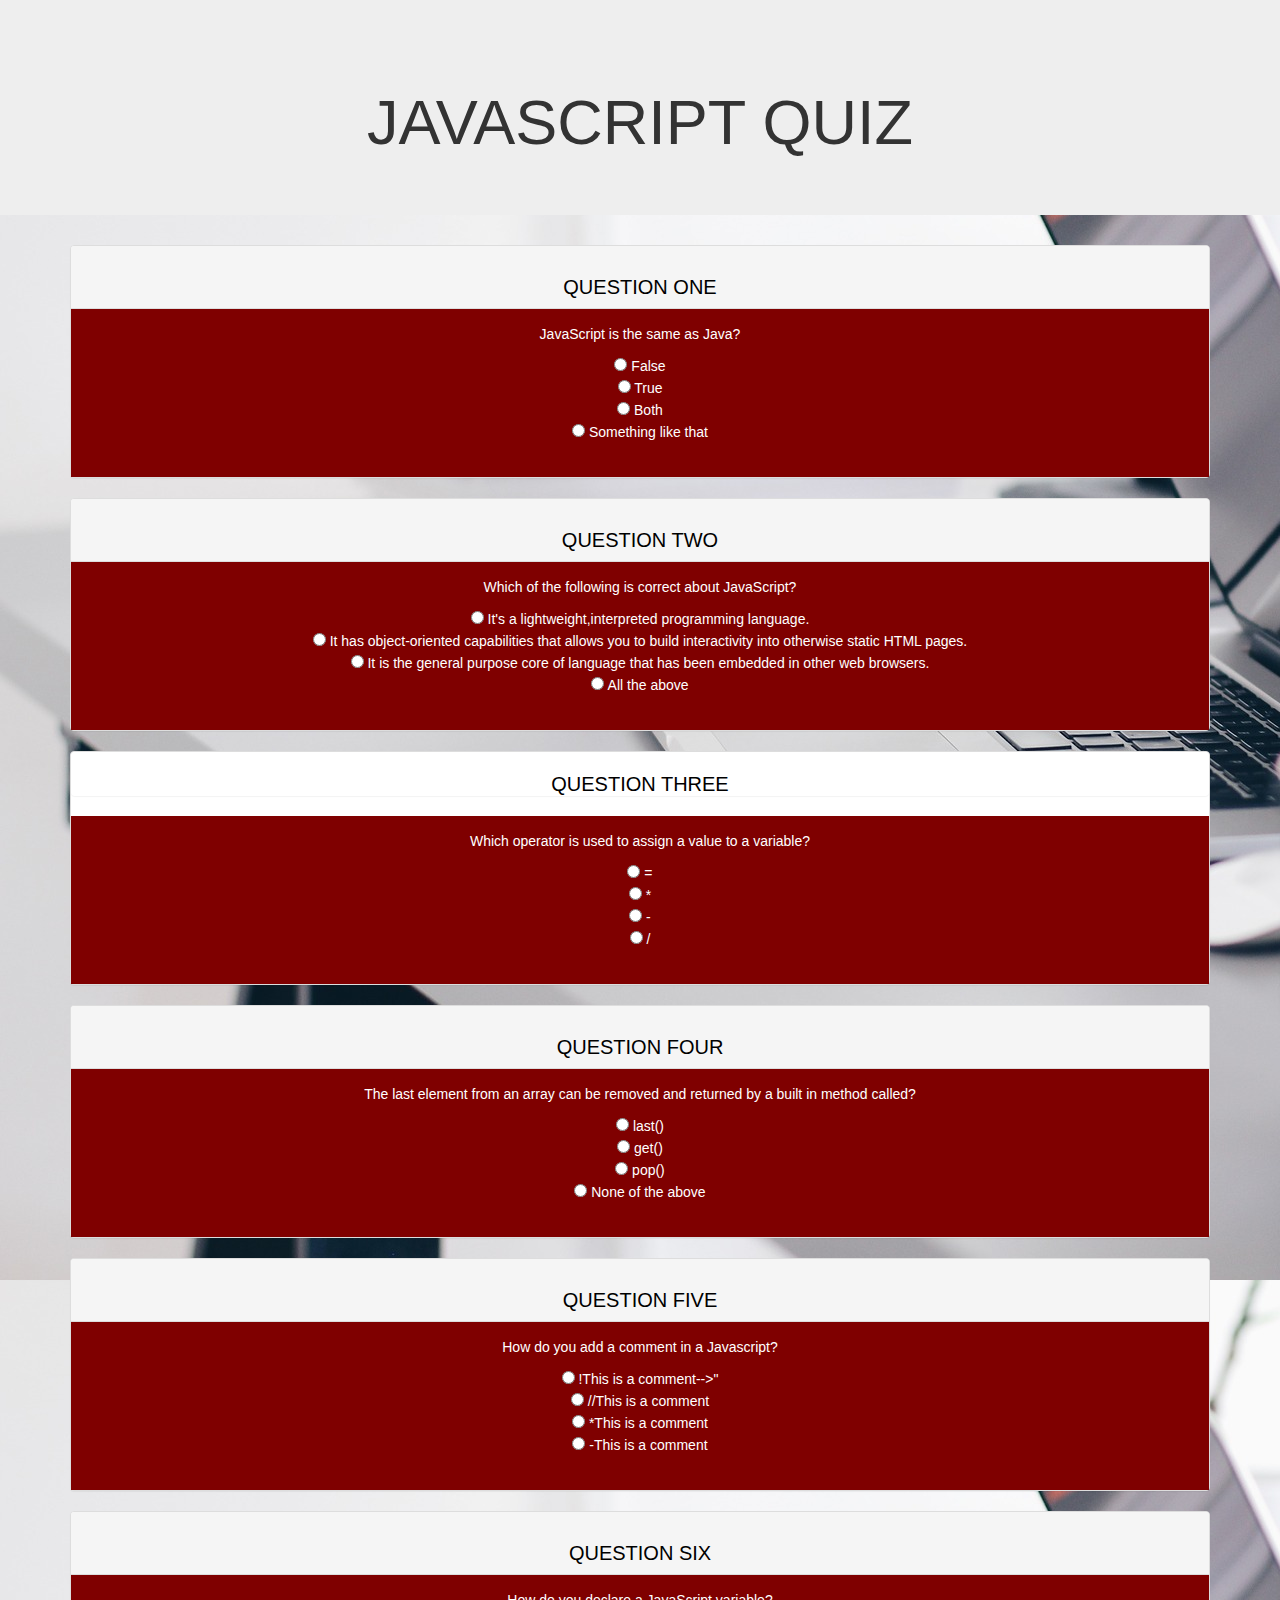
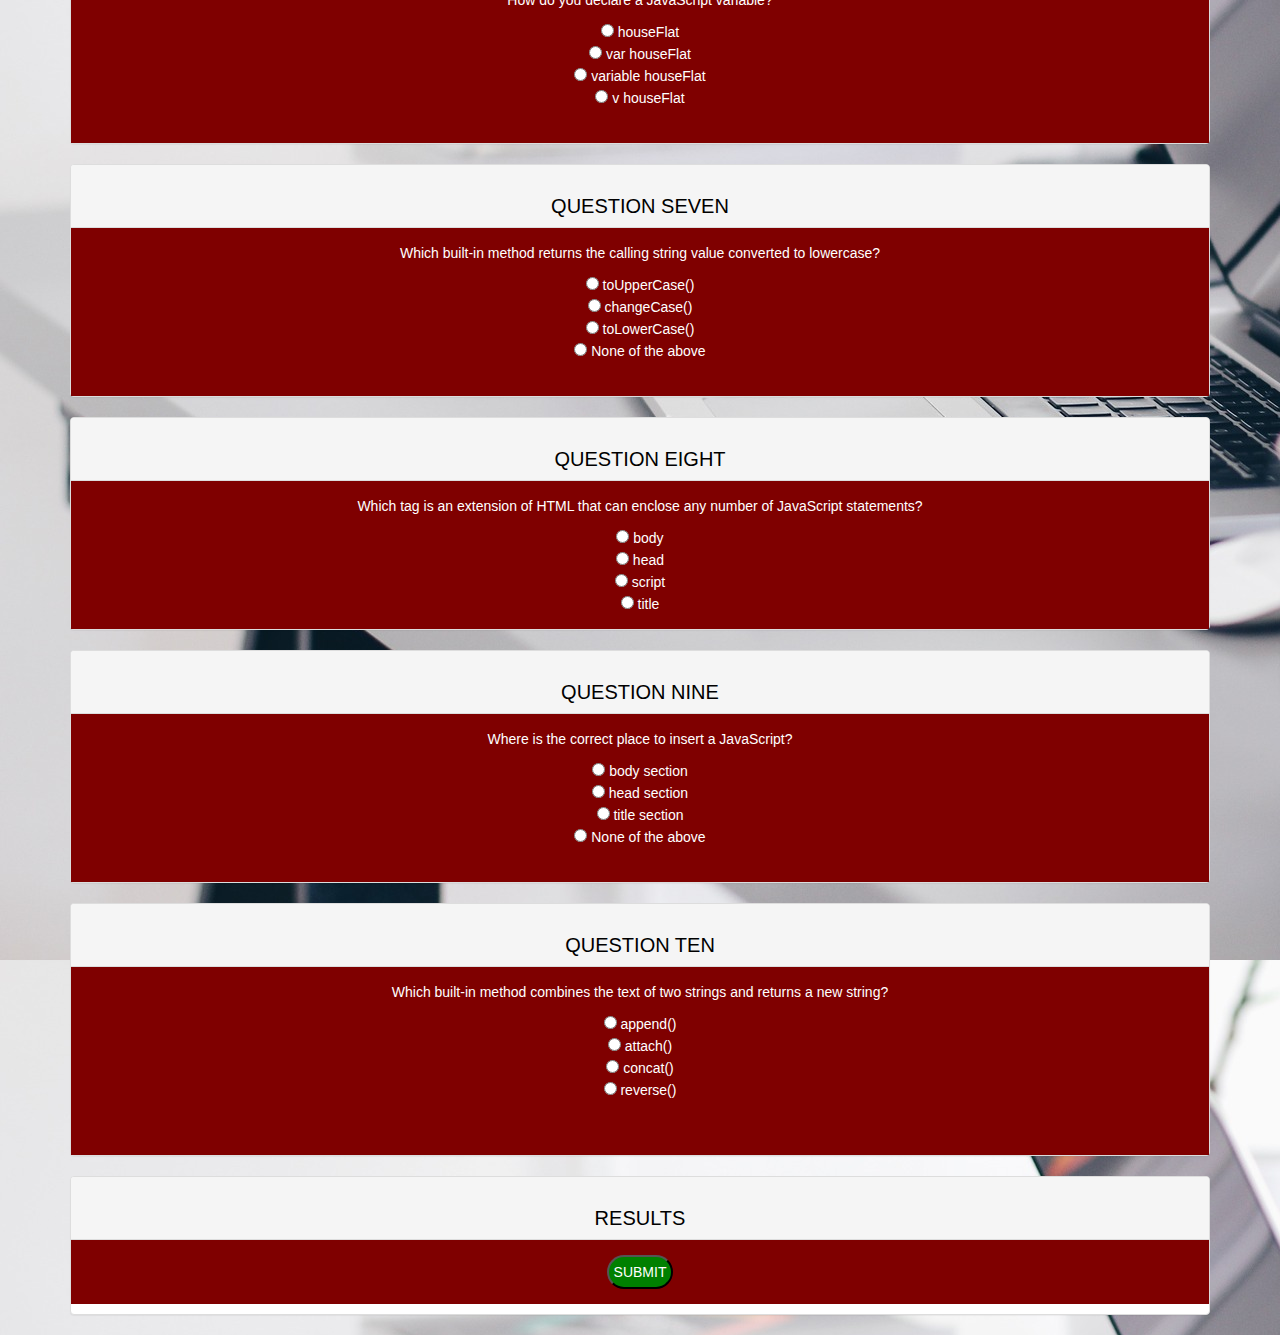
==== commit 88485811: "Modify panel-body" ====
--- a/javascript.html
+++ b/javascript.html
@@ -37,7 +37,7 @@
         <div class="panel-heading">
           <h1 class="panel-title"> QUESTION TWO</h1>
         </div>
-        <div class="panel-body lightred">
+        <div class="panel-body darkred">
           <p> Which of the following is correct about JavaScript? </p>
           <input type="radio" id="multiplechoice" name="question2" value="A"> It's a lightweight,interpreted programming language. <br>
           <input type="radio" id="multiplechoice" name="question2" value="B"> It has object-oriented capabilities that allows you to build interactivity into otherwise static HTML pages. <br>
@@ -66,7 +66,7 @@
         <div class="panel-heading">
           <h1 class="panel-title"> QUESTION FOUR </h1>
         </div>
-        <div class="panel-body lightred">
+        <div class="panel-body darkred">
           <p> The last element from an array can be removed and returned by a built in method called? </p>
           <input type="radio" id="multiplechoice" name="question4" value="A"> last() <br>
           <input type="radio" id="multiplechoice" name="question4" value="B"> get() <br>
@@ -96,7 +96,7 @@
         <div class="panel-heading">
           <h1 class="panel-title"> QUESTION SIX </h1>
         </div>
-        <div class="panel-body lightred">
+        <div class="panel-body darkred">
           <p> How do you declare a JavaScript variable? </p>
           <input type="radio" id="multiplechoice" name="question6" value="A"> houseFlat <br>
           <input type="radio" id="multiplechoice" name="question6" value="B"> var houseFlat <br>
@@ -127,7 +127,7 @@
         <div class="panel-heading">
           <h1 class="panel-title"> QUESTION EIGHT </h1>
         </div>
-        <div class="panel-body lightred">
+        <div class="panel-body darkred">
           <p> Which tag is an extension of HTML that can enclose any number of JavaScript statements? </p>
           <input type="radio" id="multiplechoice" name="question8" value="A"> body <br>
           <input type="radio" id="multiplechoice" name="question8" value="B"> head <br>
@@ -158,7 +158,7 @@
         <div class="panel-heading">
           <h1 class="panel-title"> QUESTION TEN </h1>
         </div>
-        <div class="panel-body lightred">
+        <div class="panel-body darkred">
           <p> Which built-in method combines the text of two strings and returns a new string? </p>
           <input type="radio" id="multiplechoice" name="question10" value="A"> append() <br>
           <input type="radio" id="multiplechoice" name="question10" value="B"> attach() <br>
